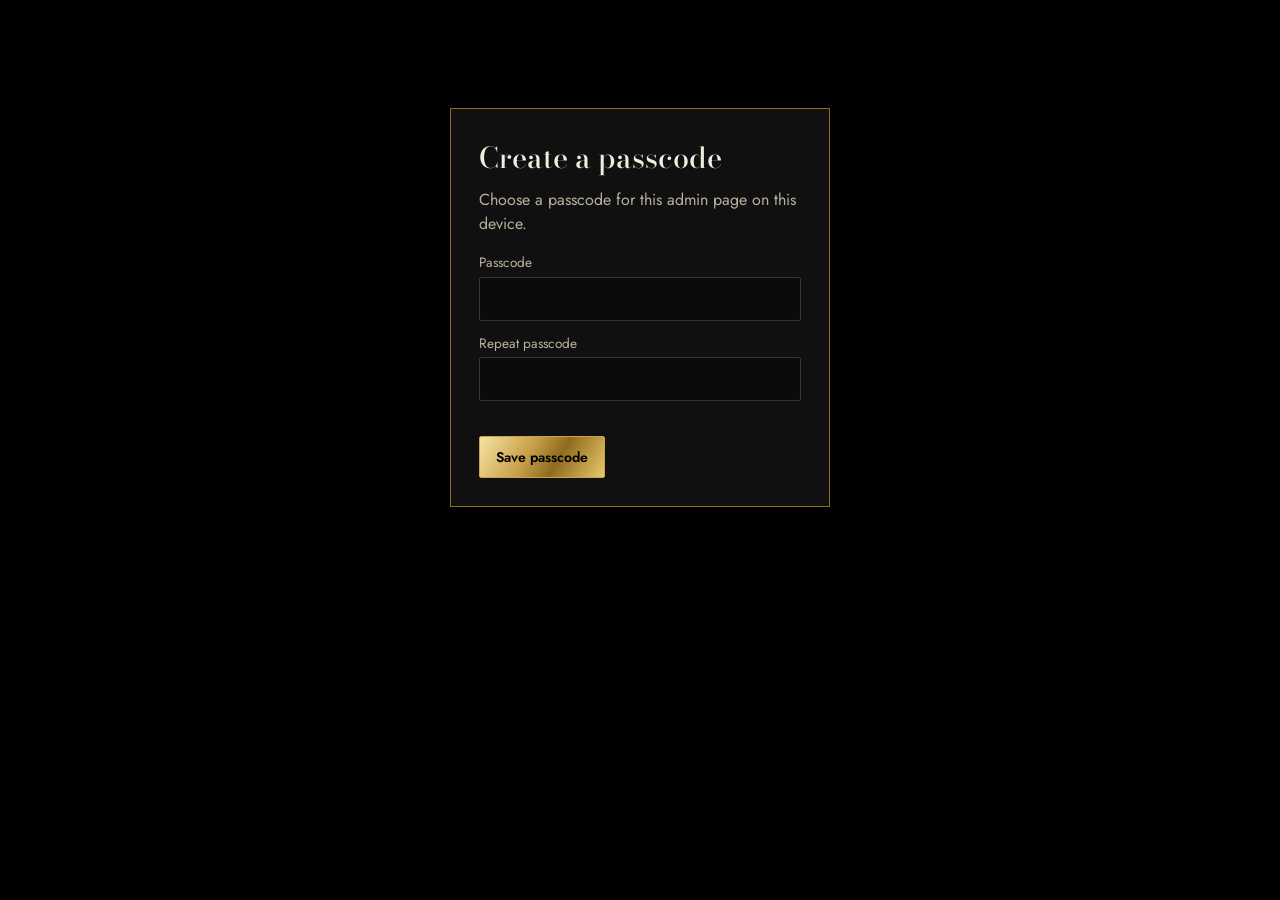
==== admin.html @ ef7082da "Add files via upload" ====
<!doctype html>
<html lang="en">
<head>
<meta charset="utf-8">
<meta name="viewport" content="width=device-width, initial-scale=1">
<meta name="robots" content="noindex,nofollow">
<title>Toss Creation admin</title>
<link rel="icon" href="img/logo.jpg">
<link href="https://fonts.googleapis.com/css2?family=Bodoni+Moda:wght@500;700&family=Jost:wght@400;500;600&display=swap" rel="stylesheet">
<style>
:root{--line:#2b2823;--gold:#c9a24b;--gold-hi:#f0d78c;--gold-lo:#8f6b1e;--text:#f2ece0;--muted:#b9b09f;--panel:#111010;--gold-grad:linear-gradient(120deg,#f6e3a4 0%,#c9a24b 38%,#8f6b1e 62%,#e9c76c 100%);--display:"Bodoni Moda",Georgia,serif;--body:"Jost","Helvetica Neue",Arial,sans-serif}
*{box-sizing:border-box}
body{margin:0;background:#000;color:var(--text);font:400 16px/1.5 var(--body)}
h1,h2,h3{font-family:var(--display);font-weight:500;margin:0}
a{color:var(--gold-hi)}
.wrap{width:min(1100px,100% - 32px);margin-inline:auto}
header{border-bottom:1px solid var(--line);padding:14px 0}
header .wrap{display:flex;align-items:center;justify-content:space-between;gap:12px;flex-wrap:wrap}
.brand{display:flex;align-items:center;gap:12px;text-decoration:none;color:var(--text)}
.brand img{width:44px;height:44px;mix-blend-mode:lighten}
.btn{font:600 14px var(--body);padding:10px 16px;border:1px solid var(--gold);background:none;color:var(--gold-hi);border-radius:2px;cursor:pointer;text-decoration:none;display:inline-block}
.btn:hover{background:rgba(201,162,75,.12)}
.btn.gold{background:var(--gold-grad);color:#000;border-color:var(--gold)}
.btn.sm{padding:7px 12px;font-size:13px}
.btn.danger{border-color:#7a2d2d;color:#f3a0a0}
input,select,textarea{font:inherit;color:var(--text);background:#0b0b0b;border:1px solid #3a352c;border-radius:2px;padding:9px 11px;width:100%}
input:focus,select:focus,textarea:focus,.btn:focus-visible{outline:2px solid var(--gold-hi);outline-offset:2px}
label{display:block;font-size:.85rem;color:var(--muted);margin-bottom:4px}
.gate{max-width:380px;margin:12vh auto;padding:28px;border:1px solid var(--gold-lo);background:var(--panel)}
.gate h1{font-size:1.8rem;margin-bottom:8px}
.gate p{color:var(--muted);margin:0 0 16px}
.err{color:#f3a0a0;min-height:1.3em;margin:8px 0 0;font-size:.9rem}
.note{border:1px solid var(--line);background:var(--panel);padding:12px 16px;color:var(--muted);font-size:.92rem;margin:20px 0}
.stats{display:grid;grid-template-columns:repeat(auto-fit,minmax(150px,1fr));gap:12px;margin:20px 0}
.stat{border:1px solid var(--line);background:var(--panel);padding:14px 16px}
.stat b{display:block;font:500 1.7rem var(--display);color:var(--gold-hi)}
.stat span{color:var(--muted);font-size:.88rem}
.bar{display:flex;gap:10px;flex-wrap:wrap;align-items:end;margin-bottom:18px}
.bar>div{flex:1 1 180px}
.card{border:1px solid var(--line);background:var(--panel);padding:18px;margin-bottom:14px}
.card .top{display:flex;justify-content:space-between;gap:10px;flex-wrap:wrap;align-items:baseline}
.card .id{font-family:var(--display);font-size:1.15rem;color:var(--gold-hi)}
.card .when{color:var(--muted);font-size:.85rem}
.card pre{white-space:pre-wrap;word-break:break-word;font:inherit;color:var(--text);margin:12px 0;padding:12px;background:#0b0b0b;border:1px solid #221f19;font-size:.93rem}
.row{display:grid;grid-template-columns:repeat(auto-fit,minmax(140px,1fr));gap:10px;margin-bottom:10px}
.acts{display:flex;gap:8px;flex-wrap:wrap;margin-top:12px}
.tag{display:inline-block;padding:2px 10px;border:1px solid var(--gold-lo);font-size:.8rem;color:var(--gold-hi);margin-left:8px}
dialog{background:var(--panel);color:var(--text);border:1px solid var(--gold-lo);padding:22px;width:min(560px,92vw)}
dialog::backdrop{background:rgba(0,0,0,.7)}
dialog textarea{min-height:200px}
.empty{padding:40px;border:1px dashed var(--line);text-align:center;color:var(--muted)}
[hidden]{display:none!important}
</style>
</head>
<body>

<div id="gate" class="gate">
  <h1 id="gtitle">Admin</h1>
  <p id="gtext"></p>
  <form id="gform">
    <label for="pw">Passcode</label>
    <input id="pw" type="password" autocomplete="current-password" required>
    <div id="pw2wrap" hidden style="margin-top:12px"><label for="pw2">Repeat passcode</label><input id="pw2" type="password" autocomplete="new-password"></div>
    <p class="err" id="gerr" role="alert"></p>
    <button class="btn gold" type="submit" id="gbtn">Open</button>
  </form>
</div>

<div id="app" hidden>
  <header>
    <div class="wrap">
      <a class="brand" href="index.html"><img src="img/logo.jpg" alt=""><h1 style="font-size:1.3rem">Toss Creation admin</h1></a>
      <div style="display:flex;gap:8px;flex-wrap:wrap">
        <button class="btn sm" id="add">Add an order</button>
        <button class="btn sm" id="csv">Download CSV</button>
        <button class="btn sm" id="bk">Back up</button>
        <button class="btn sm" id="rs">Restore</button>
        <button class="btn sm" id="lock">Lock</button>
      </div>
    </div>
  </header>
  <main class="wrap">
    <div class="note">Orders go straight to WhatsApp (08023590664). This page is your tracker. It lists orders placed on this device, and you can paste in any order message that arrives on WhatsApp to add it. Everything stays in this browser, so use Back up to keep a copy or move it to another device.</div>
    <div class="stats" id="stats"></div>
    <div class="bar">
      <div><label for="q">Search</label><input id="q" type="search" placeholder="Name, phone, style or order number"></div>
      <div style="flex:0 1 200px"><label for="sf">Status</label><select id="sf"></select></div>
    </div>
    <div id="list"></div>
  </main>
</div>

<dialog id="dlg">
  <form method="dialog" id="dform">
    <h2 style="font-size:1.4rem;margin-bottom:6px">Add an order</h2>
    <p style="color:var(--muted);margin:0 0 12px">Paste the order message you received on WhatsApp. We read the name and phone from it.</p>
    <textarea id="paste" aria-label="Order message"></textarea>
    <div class="acts"><button class="btn gold" value="ok" id="dok">Add</button><button class="btn" value="cancel" formnovalidate>Cancel</button></div>
  </form>
</dialog>
<input type="file" id="file" accept="application/json" hidden>

<script>
const $=s=>document.querySelector(s);
const STATUS=['New','Price agreed','Deposit paid','In production','Ready','Delivered','Cancelled'];
const KEY='toss:requests', AUTH='toss:admin', SESS='toss:admin:ok';
const esc=s=>String(s??'').replace(/[&<>"]/g,c=>({'&':'&amp;','<':'&lt;','>':'&gt;','"':'&quot;'}[c]));
const naira=n=>'₦'+Number(n||0).toLocaleString('en-NG');
let orders=[];

/* ---------- passcode ---------- */
async function hash(t){
  try{const b=await crypto.subtle.digest('SHA-256',new TextEncoder().encode('toss|'+t));return [...new Uint8Array(b)].map(x=>x.toString(16).padStart(2,'0')).join('')}
  catch(_){let h=5381;for(const c of 'toss|'+t)h=((h<<5)+h+c.charCodeAt(0))|0;return 'w'+h}
}
const store={get(k){try{return localStorage.getItem(k)}catch(_){return null}},set(k,v){try{localStorage.setItem(k,v)}catch(_){}}};
function sess(v){try{v===undefined?0:(v?sessionStorage.setItem(SESS,'1'):sessionStorage.removeItem(SESS));return sessionStorage.getItem(SESS)==='1'}catch(_){return false}}
const hasPw=!!store.get(AUTH);
if(!hasPw){$('#gtitle').textContent='Create a passcode';$('#gtext').textContent='Choose a passcode for this admin page on this device.';$('#pw2wrap').hidden=false;$('#pw2').required=true;$('#pw').autocomplete='new-password';$('#gbtn').textContent='Save passcode'}
else{$('#gtext').textContent='Enter your passcode to see your orders.'}
$('#gform').addEventListener('submit',async e=>{
  e.preventDefault();const p=$('#pw').value;$('#gerr').textContent='';
  if(!hasPw){
    if(p.length<4){$('#gerr').textContent='Use at least 4 characters.';return}
    if(p!==$('#pw2').value){$('#gerr').textContent='The two passcodes do not match.';return}
    store.set(AUTH,await hash(p));sess(true);open();
  }else if(await hash(p)===store.get(AUTH)){sess(true);open()}
  else{$('#gerr').textContent='That passcode is not right.';$('#pw').select()}
});
$('#lock').onclick=()=>{sess(false);location.reload()};
if(sess())open();

/* ---------- data ---------- */
function load(){
  try{orders=JSON.parse(store.get(KEY)||'[]')}catch(_){orders=[]}
  orders.forEach(o=>{o.status=o.status||'New';o.price=o.price||0;o.paid=o.paid||0;o.notes=o.notes||'';o.date=o.date||Date.now();parse(o)});
}
function save(){store.set(KEY,JSON.stringify(orders))}
function parse(o){
  const g=k=>((o.msg||'').match(new RegExp('^'+k+':\\s*(.+)$','mi'))||[])[1]?.trim()||'';
  o.name=o.name||g('Name');o.phone=o.phone||g('Phone');
  o.style=o.style||g('Style')||g('Starting style');
  o.who=o.who||g('For');
}
function waLink(o,text){
  let d=(o.phone||'').replace(/\D/g,'');
  if(d.startsWith('0'))d='234'+d.slice(1);
  return d?`https://wa.me/${d}${text?'?text='+encodeURIComponent(text):''}`:'';
}

/* ---------- render ---------- */
function open(){$('#gate').hidden=true;$('#app').hidden=false;load();
  $('#sf').innerHTML='<option value="">All</option>'+STATUS.map(s=>`<option>${s}</option>`).join('');render()}
function render(){
  const act=orders.filter(o=>o.status!=='Cancelled');
  const quoted=act.reduce((a,o)=>a+Number(o.price||0),0),paid=act.reduce((a,o)=>a+Number(o.paid||0),0);
  $('#stats').innerHTML=[[orders.length,'All orders'],[orders.filter(o=>o.status==='New').length,'New'],[orders.filter(o=>['Deposit paid','In production'].includes(o.status)).length,'In progress'],[naira(quoted),'Quoted'],[naira(paid),'Received'],[naira(quoted-paid),'Still to collect']].map(([v,l])=>`<div class="stat"><b>${v}</b><span>${l}</span></div>`).join('');
  const q=$('#q').value.trim().toLowerCase(),sf=$('#sf').value;
  const rows=orders.slice().sort((a,b)=>b.date-a.date).filter(o=>(!sf||o.status===sf)&&(!q||(o.id+' '+o.msg+' '+o.name+' '+o.phone).toLowerCase().includes(q)));
  $('#list').innerHTML=rows.length?rows.map(card).join(''):`<div class="empty">${orders.length?'No orders match.':'No orders here yet. Orders placed on this device appear automatically. Use Add an order to paste one from WhatsApp.'}</div>`;
}
function card(o){
  const wa=waLink(o,`Hello ${o.name||''}, this is Toss Creation about your order ${o.id}.`);
  return `<article class="card" data-id="${esc(o.id)}">
    <div class="top"><div><span class="id">${esc(o.id)}</span><span class="tag">${esc(o.status)}</span></div><span class="when">${new Date(o.date).toLocaleString('en-NG',{dateStyle:'medium',timeStyle:'short'})}</span></div>
    <p style="margin:6px 0 0"><b>${esc(o.name||'No name')}</b> ${o.phone?'· '+esc(o.phone):''}</p>
    <pre>${esc(o.msg)}</pre>
    <div class="row">
      <div><label>Status</label><select data-f="status">${STATUS.map(s=>`<option${s===o.status?' selected':''}>${s}</option>`).join('')}</select></div>
      <div><label>Price agreed (₦)</label><input data-f="price" type="number" min="0" inputmode="numeric" value="${o.price||''}"></div>
      <div><label>Received so far (₦)</label><input data-f="paid" type="number" min="0" inputmode="numeric" value="${o.paid||''}"></div>
    </div>
    <label>Notes</label><textarea data-f="notes" rows="2">${esc(o.notes)}</textarea>
    <div class="acts">${wa?`<a class="btn sm gold" href="${wa}" target="_blank" rel="noopener">Reply on WhatsApp</a>`:''}<button class="btn sm danger" data-del>Delete</button></div>
  </article>`;
}
$('#list').addEventListener('change',e=>{
  const c=e.target.closest('.card');if(!c||!e.target.dataset.f)return;
  const o=orders.find(x=>x.id===c.dataset.id);o[e.target.dataset.f]=e.target.type==='number'?Number(e.target.value||0):e.target.value;
  save();if(e.target.dataset.f!=='notes')render();
});
$('#list').addEventListener('click',e=>{
  if(!e.target.matches('[data-del]'))return;
  const id=e.target.closest('.card').dataset.id;
  if(confirm('Delete order '+id+'? This cannot be undone.')){orders=orders.filter(o=>o.id!==id);save();render()}
});
$('#q').addEventListener('input',render);$('#sf').addEventListener('change',render);

/* ---------- add / export / restore ---------- */
$('#add').onclick=()=>{$('#paste').value='';$('#dlg').showModal();$('#paste').focus()};
$('#dform').addEventListener('submit',e=>{
  if(e.submitter?.value!=='ok')return;
  const msg=$('#paste').value.trim();if(!msg)return;
  const m=msg.match(/TC-\d{6}-[A-Z0-9]{4}/);
  let id=m?m[0]:'TC-'+new Date().toISOString().slice(2,10).replace(/-/g,'')+'-'+Math.random().toString(36).slice(2,6).toUpperCase();
  if(orders.some(o=>o.id===id))id+='b';
  orders.push({id,date:Date.now(),msg,status:'New'});parse(orders[orders.length-1]);save();render();
});
function download(name,text,type){const a=document.createElement('a');a.href=URL.createObjectURL(new Blob([text],{type}));a.download=name;a.click();setTimeout(()=>URL.revokeObjectURL(a.href),1000)}
$('#csv').onclick=()=>{
  const cell=v=>'"'+String(v??'').replace(/"/g,'""')+'"';
  const head=['Order','Date','Name','Phone','Status','Price','Received','Notes','Message'];
  const rows=orders.map(o=>[o.id,new Date(o.date).toISOString(),o.name,o.phone,o.status,o.price,o.paid,o.notes,o.msg].map(cell).join(','));
  download('toss-orders.csv',[head.join(','),...rows].join('\n'),'text/csv');
};
$('#bk').onclick=()=>download('toss-orders-backup.json',JSON.stringify(orders,null,2),'application/json');
$('#rs').onclick=()=>$('#file').click();
$('#file').addEventListener('change',async e=>{
  const f=e.target.files[0];if(!f)return;
  try{const list=JSON.parse(await f.text());if(!Array.isArray(list))throw 0;
    list.forEach(o=>{if(o&&o.id&&!orders.some(x=>x.id===o.id))orders.push(o)});save();load();render()}
  catch(_){alert('That file is not a Toss Creation backup.')}
  e.target.value='';
});
</script>
</body>
</html>
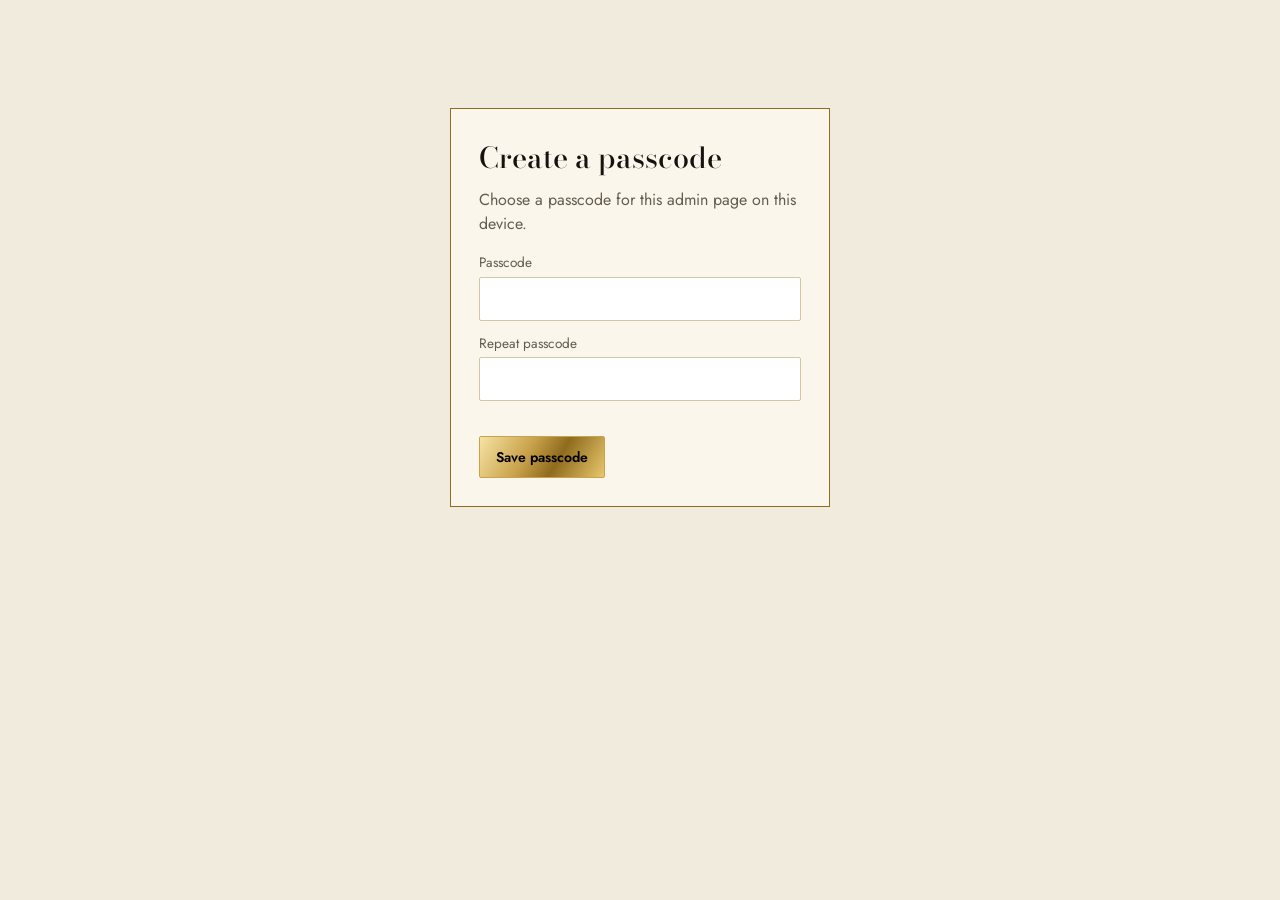
==== commit e2b163c0: "Add files via upload" ====
--- a/admin.html
+++ b/admin.html
@@ -4,49 +4,49 @@
 <meta charset="utf-8">
 <meta name="viewport" content="width=device-width, initial-scale=1">
 <meta name="robots" content="noindex,nofollow">
-<title>Toss Creation admin</title>
-<link rel="icon" href="img/logo.jpg">
+<title>House of Toss admin</title>
+<link rel="icon" href="[data-uri]">
 <link href="https://fonts.googleapis.com/css2?family=Bodoni+Moda:wght@500;700&family=Jost:wght@400;500;600&display=swap" rel="stylesheet">
 <style>
-:root{--line:#2b2823;--gold:#c9a24b;--gold-hi:#f0d78c;--gold-lo:#8f6b1e;--text:#f2ece0;--muted:#b9b09f;--panel:#111010;--gold-grad:linear-gradient(120deg,#f6e3a4 0%,#c9a24b 38%,#8f6b1e 62%,#e9c76c 100%);--display:"Bodoni Moda",Georgia,serif;--body:"Jost","Helvetica Neue",Arial,sans-serif}
+:root{--line:#d9cdb0;--gold:#c9a24b;--gold-hi:#8a6414;--gold-lo:#8f6b1e;--text:#16130e;--muted:#645d4f;--panel:#faf6ec;--gold-grad:linear-gradient(120deg,#f6e3a4 0%,#c9a24b 38%,#8f6b1e 62%,#e9c76c 100%);--display:"Bodoni Moda",Georgia,serif;--body:"Jost","Helvetica Neue",Arial,sans-serif}
 *{box-sizing:border-box}
-body{margin:0;background:#000;color:var(--text);font:400 16px/1.5 var(--body)}
+body{margin:0;background:#f1ebdd;color:var(--text);font:400 16px/1.5 var(--body)}
 h1,h2,h3{font-family:var(--display);font-weight:500;margin:0}
-a{color:var(--gold-hi)}
+a{color:#8a6414}
 .wrap{width:min(1100px,100% - 32px);margin-inline:auto}
-header{border-bottom:1px solid var(--line);padding:14px 0}
+header{border-bottom:1px solid var(--line);padding:14px 0;background:#f1ebdd}
 header .wrap{display:flex;align-items:center;justify-content:space-between;gap:12px;flex-wrap:wrap}
 .brand{display:flex;align-items:center;gap:12px;text-decoration:none;color:var(--text)}
-.brand img{width:44px;height:44px;mix-blend-mode:lighten}
-.btn{font:600 14px var(--body);padding:10px 16px;border:1px solid var(--gold);background:none;color:var(--gold-hi);border-radius:2px;cursor:pointer;text-decoration:none;display:inline-block}
-.btn:hover{background:rgba(201,162,75,.12)}
+.brand img{width:44px;height:44px;background:#000;border-radius:3px;padding:2px}
+.btn{font:600 14px var(--body);padding:10px 16px;border:1px solid #16130e;background:none;color:#16130e;border-radius:2px;cursor:pointer;text-decoration:none;display:inline-block}
+.btn:hover{background:rgba(201,162,75,.18)}
 .btn.gold{background:var(--gold-grad);color:#000;border-color:var(--gold)}
 .btn.sm{padding:7px 12px;font-size:13px}
-.btn.danger{border-color:#7a2d2d;color:#f3a0a0}
-input,select,textarea{font:inherit;color:var(--text);background:#0b0b0b;border:1px solid #3a352c;border-radius:2px;padding:9px 11px;width:100%}
+.btn.danger{border-color:#b3261e;color:#b3261e}
+input,select,textarea{font:inherit;color:var(--text);background:#fff;border:1px solid #d3c6a5;border-radius:2px;padding:9px 11px;width:100%}
 input:focus,select:focus,textarea:focus,.btn:focus-visible{outline:2px solid var(--gold-hi);outline-offset:2px}
 label{display:block;font-size:.85rem;color:var(--muted);margin-bottom:4px}
 .gate{max-width:380px;margin:12vh auto;padding:28px;border:1px solid var(--gold-lo);background:var(--panel)}
 .gate h1{font-size:1.8rem;margin-bottom:8px}
 .gate p{color:var(--muted);margin:0 0 16px}
-.err{color:#f3a0a0;min-height:1.3em;margin:8px 0 0;font-size:.9rem}
+.err{color:#b3261e;min-height:1.3em;margin:8px 0 0;font-size:.9rem}
 .note{border:1px solid var(--line);background:var(--panel);padding:12px 16px;color:var(--muted);font-size:.92rem;margin:20px 0}
 .stats{display:grid;grid-template-columns:repeat(auto-fit,minmax(150px,1fr));gap:12px;margin:20px 0}
 .stat{border:1px solid var(--line);background:var(--panel);padding:14px 16px}
-.stat b{display:block;font:500 1.7rem var(--display);color:var(--gold-hi)}
+.stat b{display:block;font:500 1.7rem var(--display);color:#8a6414}
 .stat span{color:var(--muted);font-size:.88rem}
 .bar{display:flex;gap:10px;flex-wrap:wrap;align-items:end;margin-bottom:18px}
 .bar>div{flex:1 1 180px}
 .card{border:1px solid var(--line);background:var(--panel);padding:18px;margin-bottom:14px}
 .card .top{display:flex;justify-content:space-between;gap:10px;flex-wrap:wrap;align-items:baseline}
-.card .id{font-family:var(--display);font-size:1.15rem;color:var(--gold-hi)}
+.card .id{font-family:var(--display);font-size:1.15rem;color:#8a6414}
 .card .when{color:var(--muted);font-size:.85rem}
-.card pre{white-space:pre-wrap;word-break:break-word;font:inherit;color:var(--text);margin:12px 0;padding:12px;background:#0b0b0b;border:1px solid #221f19;font-size:.93rem}
+.card pre{white-space:pre-wrap;word-break:break-word;font:inherit;color:var(--text);margin:12px 0;padding:12px;background:#faf6ec;border:1px solid #e7dec9;font-size:.93rem}
 .row{display:grid;grid-template-columns:repeat(auto-fit,minmax(140px,1fr));gap:10px;margin-bottom:10px}
 .acts{display:flex;gap:8px;flex-wrap:wrap;margin-top:12px}
 .tag{display:inline-block;padding:2px 10px;border:1px solid var(--gold-lo);font-size:.8rem;color:var(--gold-hi);margin-left:8px}
 dialog{background:var(--panel);color:var(--text);border:1px solid var(--gold-lo);padding:22px;width:min(560px,92vw)}
-dialog::backdrop{background:rgba(0,0,0,.7)}
+dialog::backdrop{background:rgba(0,0,0,.5)}
 dialog textarea{min-height:200px}
 .empty{padding:40px;border:1px dashed var(--line);text-align:center;color:var(--muted)}
 [hidden]{display:none!important}
@@ -69,7 +69,7 @@
 <div id="app" hidden>
   <header>
     <div class="wrap">
-      <a class="brand" href="index.html"><img src="img/logo.jpg" alt=""><h1 style="font-size:1.3rem">Toss Creation admin</h1></a>
+      <a class="brand" href="index.html"><img src="[data-uri]" alt=""><h1 style="font-size:1.3rem">House of Toss admin</h1></a>
       <div style="display:flex;gap:8px;flex-wrap:wrap">
         <button class="btn sm" id="add">Add an order</button>
         <button class="btn sm" id="csv">Download CSV</button>
@@ -160,7 +160,7 @@
   $('#list').innerHTML=rows.length?rows.map(card).join(''):`<div class="empty">${orders.length?'No orders match.':'No orders here yet. Orders placed on this device appear automatically. Use Add an order to paste one from WhatsApp.'}</div>`;
 }
 function card(o){
-  const wa=waLink(o,`Hello ${o.name||''}, this is Toss Creation about your order ${o.id}.`);
+  const wa=waLink(o,`Hello ${o.name||''}, this is House of Toss about your order ${o.id}.`);
   return `<article class="card" data-id="${esc(o.id)}">
     <div class="top"><div><span class="id">${esc(o.id)}</span><span class="tag">${esc(o.status)}</span></div><span class="when">${new Date(o.date).toLocaleString('en-NG',{dateStyle:'medium',timeStyle:'short'})}</span></div>
     <p style="margin:6px 0 0"><b>${esc(o.name||'No name')}</b> ${o.phone?'· '+esc(o.phone):''}</p>
@@ -191,8 +191,8 @@
 $('#dform').addEventListener('submit',e=>{
   if(e.submitter?.value!=='ok')return;
   const msg=$('#paste').value.trim();if(!msg)return;
-  const m=msg.match(/TC-\d{6}-[A-Z0-9]{4}/);
-  let id=m?m[0]:'TC-'+new Date().toISOString().slice(2,10).replace(/-/g,'')+'-'+Math.random().toString(36).slice(2,6).toUpperCase();
+  const m=msg.match(/(?:TC|HT)-\d{6}-[A-Z0-9]{4}/);
+  let id=m?m[0]:'HT-'+new Date().toISOString().slice(2,10).replace(/-/g,'')+'-'+Math.random().toString(36).slice(2,6).toUpperCase();
   if(orders.some(o=>o.id===id))id+='b';
   orders.push({id,date:Date.now(),msg,status:'New'});parse(orders[orders.length-1]);save();render();
 });
@@ -209,7 +209,7 @@
   const f=e.target.files[0];if(!f)return;
   try{const list=JSON.parse(await f.text());if(!Array.isArray(list))throw 0;
     list.forEach(o=>{if(o&&o.id&&!orders.some(x=>x.id===o.id))orders.push(o)});save();load();render()}
-  catch(_){alert('That file is not a Toss Creation backup.')}
+  catch(_){alert('That file is not a House of Toss backup.')}
   e.target.value='';
 });
 </script>
